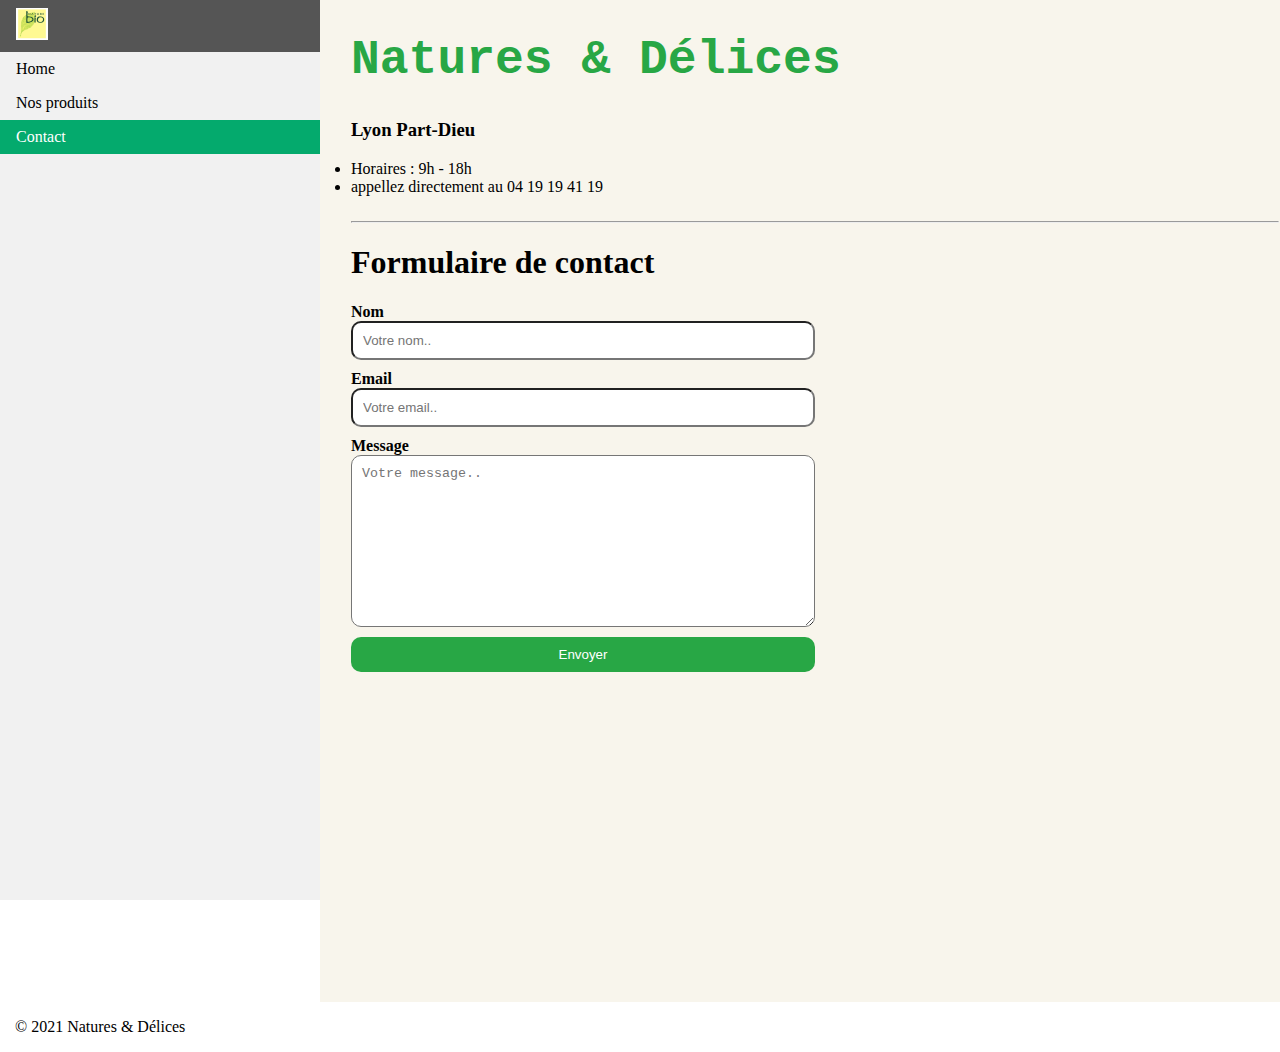
==== contact.html @ fa1445bc "Created files" ====
<!DOCTYPE html>
<html>
    <head>
        <title>Natures & Délices</title>
        <link rel="stylesheet" type="text/css" href="assets/css/style.css">
        <link rel="icon" type="image/x-icon" href="assets/img/favicon.ico">
        <meta name="viewport" content="width=device-width">
        <meta name="viewport" content="width=device-width, initial-scale=1.0">
        <style>
            form {
                display: flex;
                flex-direction: column;
                width: 50%;
            }
            form input, form textarea {
                margin-bottom: 10px;
                padding: 10px;
                border-radius: 10px;
            }
            form input[type="submit"] {
                background-color: #28a745;
                color: white;
                border: none;
                cursor: pointer;
            }
            form input[type="submit"]:hover {
                background-color: black;
                color:#8ce6a1;
            }
            form label {
                font-weight: bold;
            }
            form textarea {
                height: 150px;
            }
        </style>
    </head>
    <body>
        <header>
            <ul>
                <li><a><img src="assets/img/favicon-32x32.png"></img></a></li>
                <li><a href="index.html">Home</a></li>
                <li><a href="product.html">Nos produits</a></li>
                <li><a class="active" href="contact.html">Contact</a></li>
              </ul>
              <div style="margin-left:25%;padding:1px 16px;height:1000px;background-color: #f8f5ec;">
            <div class="container">
                <div class="title">
                <h1>Natures & Délices</h1>
                </div>
                <div class="content">
                    <h3>Lyon Part-Dieu</h3>
                        <li>
                            Horaires : 9h - 18h
                        <li>
                            appellez directement au 04 19 19 41 19
                        </li>
                </div>
                <hr style="margin-top:25px;">
                <div class="content">
                    <h1>Formulaire de contact</h1>
                    <form action="contact.php" method="post">
                        <label for="name">Nom</label>
                        <input type="text" id="name" name="name" placeholder="Votre nom..">
                        <label for="email">Email</label>
                        <input type="text" id="email" name="email" placeholder="Votre email..">
                        <label for="message">Message</label>
                        <textarea id="message" name="message" placeholder="Votre message.."></textarea>
                        <input type="submit" value="Envoyer">
                    </form>
                </div>
            </div>
            </div>
        </header>
    </div>
        <footer>
            <div class="container">
                <p>&copy; 2021 Natures & Délices</p>
            </div>
        </footer>
    </div>
</html>
---- assets/css/style.css ----
.container {
    width: 100%;
    margin-right: auto;
    margin-left: auto;
    padding-right: 15px;
    padding-left: 15px;
}
.container ul li {
    list-style-type: none;
    margin: 0;
    padding: 0;
    text-decoration: none;
}
.container h1 h2 h3 h4 h5 h6 {
    font-size: 2em;
    margin: 0.67em 0;
    font-family: 'Courier New', Courier, monospace;
    color: #ffffff;
}
.col {
    -ms-flex-preferred-size: 0;
    flex-basis: 0;
    -ms-flex-positive: 1;
    flex-grow: 1;
    max-width: 100%;
}
.h1 {
    font-size: 2em;
    margin: 0.67em 0;
    font-family: 'Courier New', Courier, monospace;
}
.title {
    font-size: 1.5em;
    margin: 0.83em 0;
    font-family: 'Courier New', Courier, monospace;
    color: #28a745;
}
.slogan {
    font-size: 1.17em;
    margin: 1.17em 0;
    font-family: 'Courier New', Courier, monospace;
    color: #ffffff;
}
body {
    margin: 0;
  }
  
  ul {
    list-style-type: none;
    margin: 0;
    padding: 0;
    width: 25%;
    background-color: #f1f1f1;
    position: fixed;
    height: 100%;
    overflow: auto;
  }
  
  li a {
    display: block;
    color: #000;
    padding: 8px 16px;
    text-decoration: none;
  }
  
  li a.active {
    background-color: #04AA6D;
    color: white;
  }
  
  li a:hover:not(.active) {
    background-color: #555;
    color: white;
  }
  /* Float four columns side by side */
.column {
    float: left;
    width: 25%;
    padding: 0 10px;
  }
  
  /* Remove extra left and right margins, due to padding */
  .row {margin: 0 -5px;}
  
  /* Clear floats after the columns */
  .row:after {
    content: "";
    display: table;
    clear: both;
  }
  
  /* Responsive columns */
  @media screen and (max-width: 600px) {
    .column {
      width: 100%;
      display: block;
      margin-bottom: 20px;
    }
  }
  
  /* Style the counter cards */
  .card {
    box-shadow: 0 4px 8px 0 rgba(0, 0, 0, 0.2);
    padding: 16px;
    text-align: center;
    background-color: #f1f1f1;
    margin-top: 25px;
  }
  .card:hover {
    box-shadow: 0 8px 16px 0 rgba(0, 0, 0, 0.2);
  }
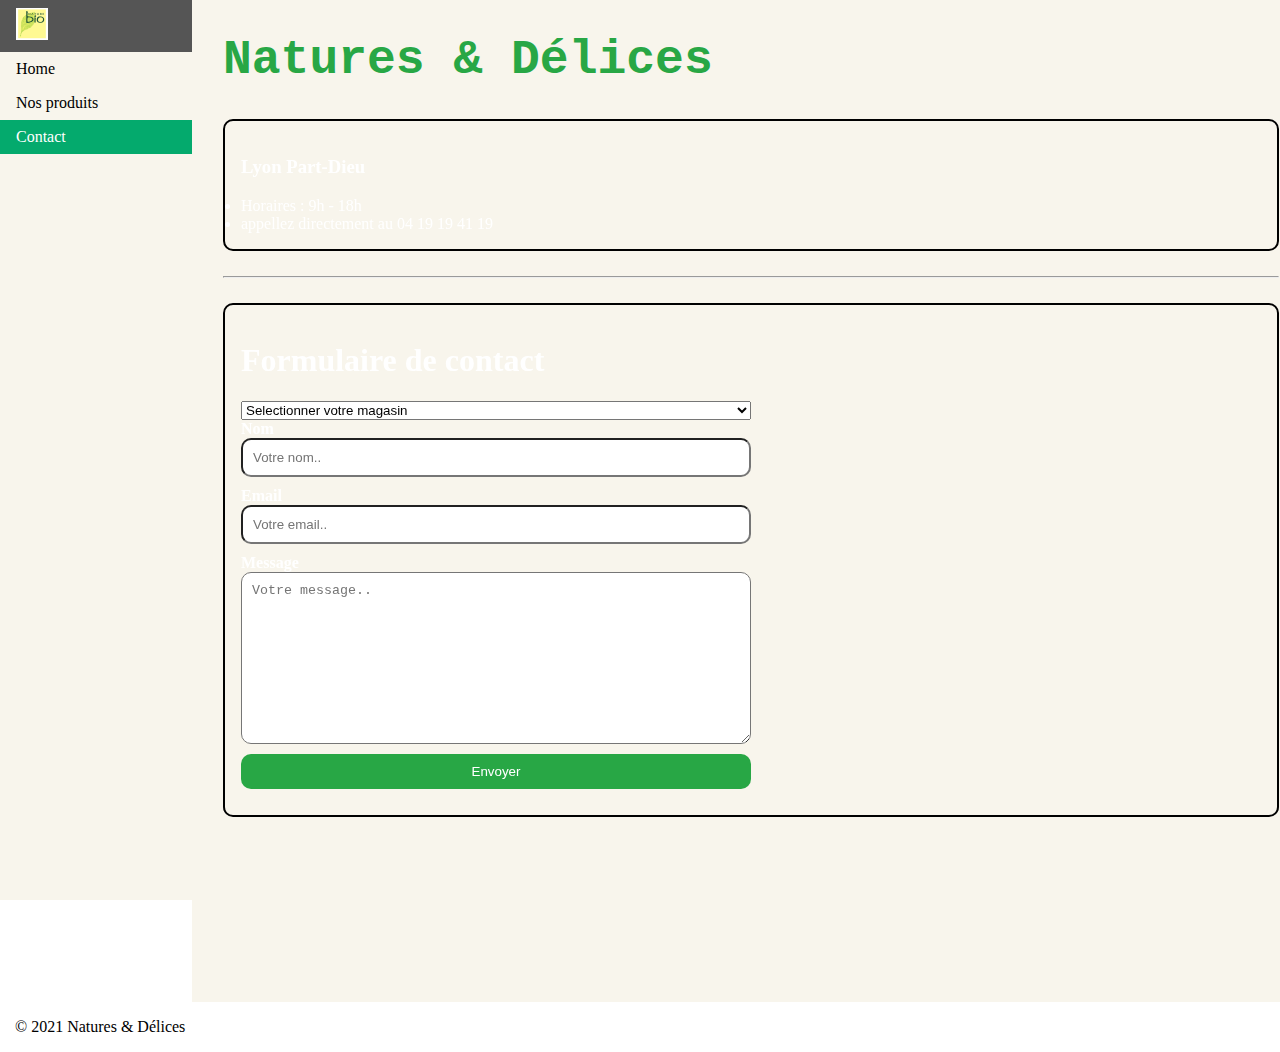
==== commit ec9d6eaa: "Added img and fixed css style" ====
--- a/contact.html
+++ b/contact.html
@@ -43,7 +43,7 @@
                 <li><a href="product.html">Nos produits</a></li>
                 <li><a class="active" href="contact.html">Contact</a></li>
               </ul>
-              <div style="margin-left:25%;padding:1px 16px;height:1000px;background-color: #f8f5ec;">
+              <div style="margin-left:15%;padding:1px 16px;height:1000px;background-color: #f8f5ec;">
             <div class="container">
                 <div class="title">
                 <h1>Natures & Délices</h1>
@@ -60,12 +60,18 @@
                 <div class="content">
                     <h1>Formulaire de contact</h1>
                     <form action="contact.php" method="post">
+                        <select>
+                            <option disabled selected>Selectionner votre magasin</option>
+                            <option>Paris Bastille</option>
+                            <option>Puteaux La défense</option>
+                            <option>Lyon Part-Dieu</option>
+                        </select>
                         <label for="name">Nom</label>
-                        <input type="text" id="name" name="name" placeholder="Votre nom..">
+                        <input type="text" id="name" name="name" placeholder="Votre nom.." required>
                         <label for="email">Email</label>
-                        <input type="text" id="email" name="email" placeholder="Votre email..">
+                        <input type="text" id="email" name="email" placeholder="Votre email.." required>
                         <label for="message">Message</label>
-                        <textarea id="message" name="message" placeholder="Votre message.."></textarea>
+                        <textarea id="message" name="message" placeholder="Votre message.."></textarea required>
                         <input type="submit" value="Envoyer">
                     </form>
                 </div>
--- a/assets/css/style.css
+++ b/assets/css/style.css
@@ -49,8 +49,8 @@
     list-style-type: none;
     margin: 0;
     padding: 0;
-    width: 25%;
-    background-color: #f1f1f1;
+    width: 15%;
+    background-color: #f8f5ec;
     position: fixed;
     height: 100%;
     overflow: auto;
@@ -108,4 +108,19 @@
   }
   .card:hover {
     box-shadow: 0 8px 16px 0 rgba(0, 0, 0, 0.2);
+  }
+  .content {
+    backdrop-filter: blur(5px);
+    padding: 16px;
+    border: 2px solid #000;
+    border-radius: 10px;
+    margin-top: 25px;
+    margin-bottom: 25px;
+    color: #ffffff;
+  }
+  .content h2 {
+    color: beige;
+    font-size: 2em;
+    margin: 0.67em 0;
+    font-family: 'Courier New', Courier, monospace;
   }